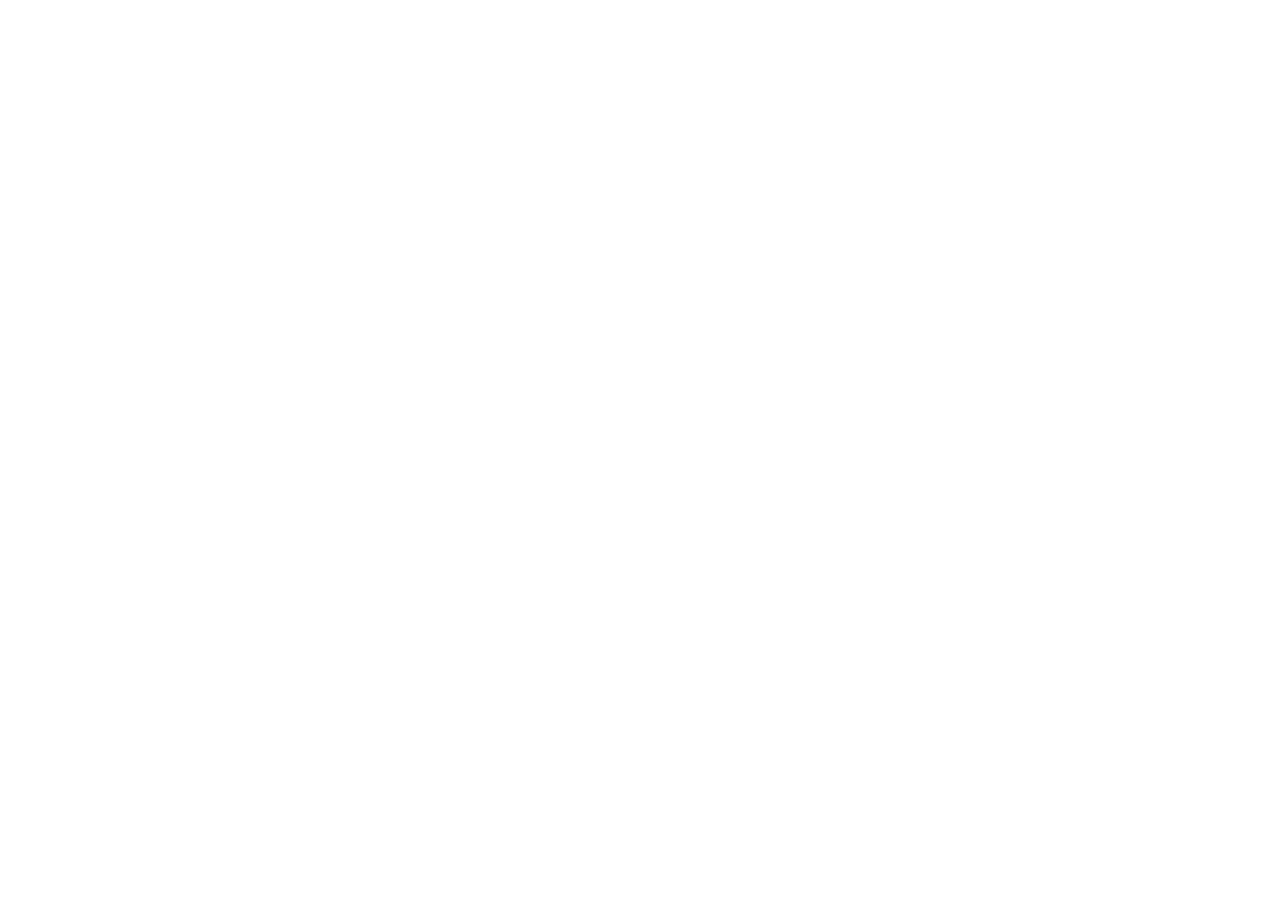
==== index.html @ 9abfbb7b "Initial commit of a mess" ====
<!DOCTYPE html>
<div id="container"></div>
<script src="js/d3.v7.js"></script>
<script src="js/tf.js"></script>
<script type="module">
const model = await tf.loadLayersModel('/model.json');
console.log("hello");
// weights are separate from layers -- need to call data() on weights to get a promise that will return data
//console.log(model.getWeights()[0].data());
// never mind, weights are on the layers -- 0 element is matrix, 1 is biases
//console.log(model.layers[1].getWeights()[0].data());
//apparently these are tensors just like in python. See more on how to work with tensors here: https://www.tensorflow.org/js/guide/tensors_operations


// Declare the chart dimensions and margins.
const width = 640;
const height = 400;
const marginTop = 20;
const marginRight = 20;
const marginBottom = 30;
const marginLeft = 40;

// Declare the x (horizontal position) scale.
const x = d3.scaleUtc()
    .domain([new Date("2023-01-01"), new Date("2024-01-01")])
    .range([marginLeft, width - marginRight]);

// Declare the y (vertical position) scale.
const y = d3.scaleLinear()
    .domain([0, 100])
    .range([height - marginBottom, marginTop]);

// Create the SVG container.
const svg = d3.create("svg")
    .attr("width", width)
    .attr("height", height);

// Add the x-axis.
svg.append("g")
    .attr("transform", `translate(0,${height - marginBottom})`)
    .call(d3.axisBottom(x));

// Add the y-axis.
svg.append("g")
    .attr("transform", `translate(${marginLeft},0)`)
    .call(d3.axisLeft(y));

// Append the SVG element.
container.append(svg.node());

</script>
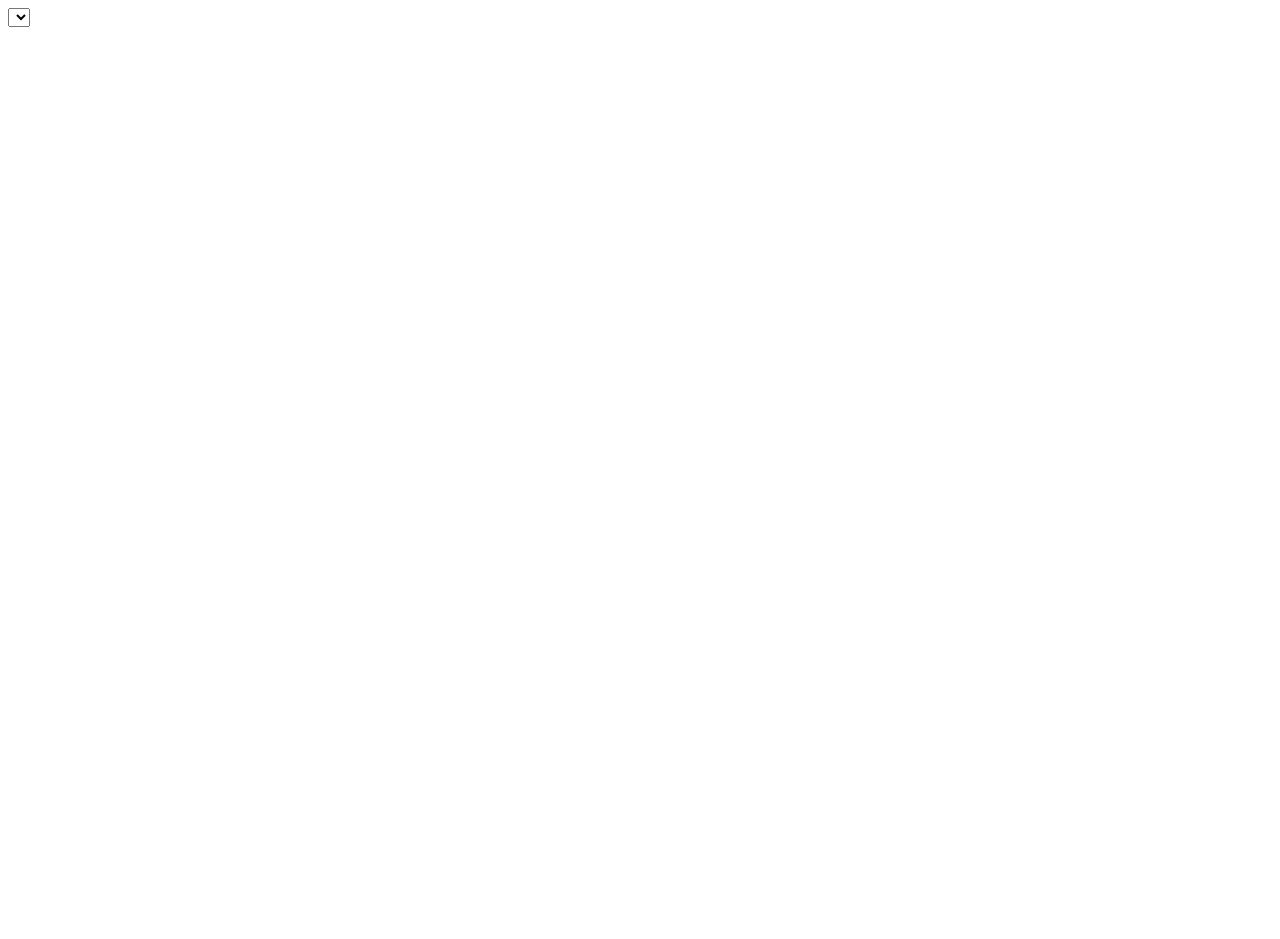
==== commit 9a9c4625: "Implemented basic matrix" ====
--- a/index.html
+++ b/index.html
@@ -1,51 +1,174 @@
 <!DOCTYPE html>
+<select id="layer-select"></select>
 <div id="container"></div>
 <script src="js/d3.v7.js"></script>
 <script src="js/tf.js"></script>
 <script type="module">
-const model = await tf.loadLayersModel('/model.json');
-console.log("hello");
-// weights are separate from layers -- need to call data() on weights to get a promise that will return data
-//console.log(model.getWeights()[0].data());
-// never mind, weights are on the layers -- 0 element is matrix, 1 is biases
-//console.log(model.layers[1].getWeights()[0].data());
-//apparently these are tensors just like in python. See more on how to work with tensors here: https://www.tensorflow.org/js/guide/tensors_operations
-
 
 // Declare the chart dimensions and margins.
-const width = 640;
-const height = 400;
-const marginTop = 20;
-const marginRight = 20;
-const marginBottom = 30;
-const marginLeft = 40;
+const width = 1280;
+const height = 900;
+const bbox = function(width, height, leftOffset, topOffset) {
+  return {
+    width, 
+    height, 
+    left: leftOffset, 
+    bottom: height+topOffset, 
+    right: leftOffset+width, 
+    top: topOffset
+  };
+}
 
-// Declare the x (horizontal position) scale.
-const x = d3.scaleUtc()
-    .domain([new Date("2023-01-01"), new Date("2024-01-01")])
-    .range([marginLeft, width - marginRight]);
+// sorts an array and returns set or indexes to sorted order
+const permutator = (A) => {
+  const p = [...A].map((x,i)=>[x,i]).sort((a,b)=>a[0]>b[0]).map(([x,i])=>i)
+  const p2 = [...p].map((x,i)=>[x,i]).sort((a,b)=>a[0]>b[0]).map(([x,i])=>i)
+  return (x) => p2[x]
+}
 
-// Declare the y (vertical position) scale.
-const y = d3.scaleLinear()
-    .domain([0, 100])
-    .range([height - marginBottom, marginTop]);
+const mbox = function(bbox, shape) {
+  const [gridHeight, gridWidth] = shape;
+  const box = {}
+  if (gridHeight/gridWidth > bbox.height/bbox.width) {
+    // tall matrix, use bbox height, adjust width
+      box.height = bbox.height;
+      box.width = box.height*gridWidth/gridHeight;
+      box.top = bbox.top;
+      box.left = bbox.left + (bbox.width - box.width)/2;
+  } else {
+    // fat matrix, use bbox width, adjust height
+      box.width = bbox.width;
+      box.height = box.width*gridHeight/gridWidth;
+      box.left = bbox.left;
+      box.top = bbox.top + (bbox.height - box.height)/2;
+  }
+  box.bottom = box.top + box.height;
+  box.right = box.left + box.width;
+
+  return box;
+}
 
 // Create the SVG container.
 const svg = d3.create("svg")
-    .attr("width", width)
-    .attr("height", height);
-
-// Add the x-axis.
-svg.append("g")
-    .attr("transform", `translate(0,${height - marginBottom})`)
-    .call(d3.axisBottom(x));
-
-// Add the y-axis.
-svg.append("g")
-    .attr("transform", `translate(${marginLeft},0)`)
-    .call(d3.axisLeft(y));
+  .attr("width", width)
+  .attr("height", height);
 
 // Append the SVG element.
 container.append(svg.node());
+//const color = d3.scaleSequential(d3.interpolatePiYG)
+const color = d3.scaleSequential(d3.interpolateInferno)
+const l2color = d3.scaleSequential(d3.interpolateBlues)
+const xAxis = svg.append("g")
+const yAxis = svg.append("g")
+
+function draw(data, shape) {
+
+  const [dataRows, dataCols] = shape;
+  const rowSums = Array(dataRows).fill(0);
+  const colSums = Array(dataCols).fill(0);
+  data.forEach((x,i) => {
+    const row = Math.trunc(i / dataCols);
+    const col = i % dataCols;
+    rowSums[row] += x*x;
+    colSums[col] += x*x;
+  });
+
+  const m = mbox(bbox(1000, 750, 50, 10), shape)
+  color.domain([d3.min(data),d3.max(data)]);
+
+  // Declare the x (horizontal position) scale.
+  const x = d3.scaleBand()
+    .domain([...Array(dataCols).keys()])
+    .range([m.left, m.right]);
+
+  // Declare the y (vertical position) scale.
+  const y = d3.scaleBand()
+    .domain([...Array(dataRows).keys()])
+    .range([m.top, m.bottom]);
+
+  // Add the x-axis.
+  //xAxis 
+  //  .attr("transform", `translate(0,${m.bottom})`)
+  //  .call(d3.axisBottom(x).tickSize(0))
+  //  .select(".domain").remove();
+
+  // Add the y-axis.
+  //yAxis
+  //  .attr("transform", `translate(${m.left},0)`)
+  //  .call(d3.axisLeft(y).tickSize(0))
+  //  .select(".domain").remove();
+
+const px = permutator(colSums);
+const py = permutator(rowSums);
+
+svg.selectAll(".m")
+  .data(data)
+  .join("rect")
+  .attr("class", "m")
+  .attr("x", (d, i)=>x(px(i % dataCols)))
+  .attr("y", (d, i)=>y(py(Math.trunc(i / dataCols))))
+  .attr("width", x.bandwidth())
+  .attr("height", y.bandwidth())
+  .attr("fill", (d)=>color(d));
+
+var l2 = rowSums.map(x=>Math.sqrt(x));
+l2color.domain([d3.min(l2),d3.max(l2)]);
+svg.selectAll(".r")
+  .data(l2)
+  .join("rect")
+  .attr("class", "r")
+  .attr("x", m.right + 2*x.bandwidth())
+  .attr("y", (d, i)=> y(py(i)))
+  .attr("width", x.bandwidth())
+  .attr("height", y.bandwidth())
+  .attr("fill", (d)=>l2color(d));
+
+l2 = colSums.map(x=>Math.sqrt(x));
+l2color.domain([d3.min(l2),d3.max(l2)]);
+svg.selectAll(".c")
+  .data(l2)
+  .join("rect")
+  .attr("class", "c")
+  .attr("y", m.bottom + 2*y.bandwidth())
+  .attr("x", (d, i)=> x(px(i)))
+  .attr("width", x.bandwidth())
+  .attr("height", y.bandwidth())
+  .attr("fill", (d)=>l2color(d));
+
+}
+
+const drawLayer = function(layer) {
+
+  const shape = layer.kernel.shape
+  tf.tidy(() => {
+    layer.getWeights()[0].data().then(data=>draw(data,shape));
+  });
+}
+tf.loadLayersModel('models/model.json').then(model => {
+
+  const layerCount = model.layers.length;
+  const lastLayer = layerCount-1
+
+  const layerList = [...Array(layerCount).keys()]
+  d3.select("#layer-select")
+      .selectAll('myOptions')
+     	.data(layerList)
+      .enter()
+    	.append('option')
+      .text(function (d) { return d; }) // text showed in the menu
+      .attr("value", function (d) { return d; }) // corresponding value returned by the button
+
+  d3.select("#layer-select").on("change", function(d) {
+    // recover the option that has been chosen
+    var selectedLayer = d3.select(this).property("value")
+    // run the updateChart function with this selected option
+    drawLayer(model.layers[selectedLayer])
+  })
+  
+  drawLayer(model.layers[lastLayer])
+
+
+});
+
 
 </script>
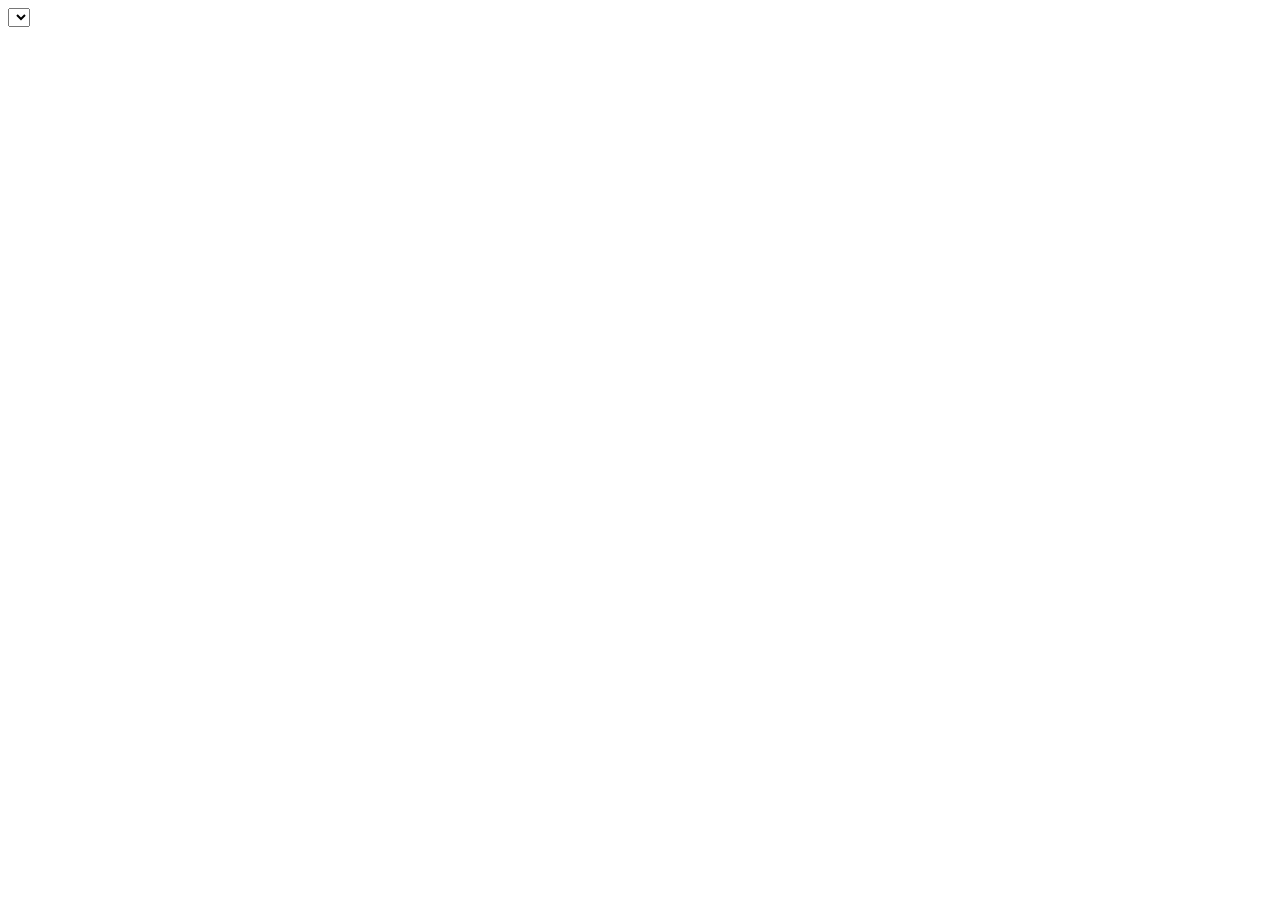
==== commit ffd0a15e: "Add row and column sort buttons to tooltip" ====
--- a/index.html
+++ b/index.html
@@ -1,174 +1,6 @@
 <!DOCTYPE html>
 <select id="layer-select"></select>
-<div id="container"></div>
+<div id="container" style="position: relative"></div>
 <script src="js/d3.v7.js"></script>
 <script src="js/tf.js"></script>
-<script type="module">
-
-// Declare the chart dimensions and margins.
-const width = 1280;
-const height = 900;
-const bbox = function(width, height, leftOffset, topOffset) {
-  return {
-    width, 
-    height, 
-    left: leftOffset, 
-    bottom: height+topOffset, 
-    right: leftOffset+width, 
-    top: topOffset
-  };
-}
-
-// sorts an array and returns set or indexes to sorted order
-const permutator = (A) => {
-  const p = [...A].map((x,i)=>[x,i]).sort((a,b)=>a[0]>b[0]).map(([x,i])=>i)
-  const p2 = [...p].map((x,i)=>[x,i]).sort((a,b)=>a[0]>b[0]).map(([x,i])=>i)
-  return (x) => p2[x]
-}
-
-const mbox = function(bbox, shape) {
-  const [gridHeight, gridWidth] = shape;
-  const box = {}
-  if (gridHeight/gridWidth > bbox.height/bbox.width) {
-    // tall matrix, use bbox height, adjust width
-      box.height = bbox.height;
-      box.width = box.height*gridWidth/gridHeight;
-      box.top = bbox.top;
-      box.left = bbox.left + (bbox.width - box.width)/2;
-  } else {
-    // fat matrix, use bbox width, adjust height
-      box.width = bbox.width;
-      box.height = box.width*gridHeight/gridWidth;
-      box.left = bbox.left;
-      box.top = bbox.top + (bbox.height - box.height)/2;
-  }
-  box.bottom = box.top + box.height;
-  box.right = box.left + box.width;
-
-  return box;
-}
-
-// Create the SVG container.
-const svg = d3.create("svg")
-  .attr("width", width)
-  .attr("height", height);
-
-// Append the SVG element.
-container.append(svg.node());
-//const color = d3.scaleSequential(d3.interpolatePiYG)
-const color = d3.scaleSequential(d3.interpolateInferno)
-const l2color = d3.scaleSequential(d3.interpolateBlues)
-const xAxis = svg.append("g")
-const yAxis = svg.append("g")
-
-function draw(data, shape) {
-
-  const [dataRows, dataCols] = shape;
-  const rowSums = Array(dataRows).fill(0);
-  const colSums = Array(dataCols).fill(0);
-  data.forEach((x,i) => {
-    const row = Math.trunc(i / dataCols);
-    const col = i % dataCols;
-    rowSums[row] += x*x;
-    colSums[col] += x*x;
-  });
-
-  const m = mbox(bbox(1000, 750, 50, 10), shape)
-  color.domain([d3.min(data),d3.max(data)]);
-
-  // Declare the x (horizontal position) scale.
-  const x = d3.scaleBand()
-    .domain([...Array(dataCols).keys()])
-    .range([m.left, m.right]);
-
-  // Declare the y (vertical position) scale.
-  const y = d3.scaleBand()
-    .domain([...Array(dataRows).keys()])
-    .range([m.top, m.bottom]);
-
-  // Add the x-axis.
-  //xAxis 
-  //  .attr("transform", `translate(0,${m.bottom})`)
-  //  .call(d3.axisBottom(x).tickSize(0))
-  //  .select(".domain").remove();
-
-  // Add the y-axis.
-  //yAxis
-  //  .attr("transform", `translate(${m.left},0)`)
-  //  .call(d3.axisLeft(y).tickSize(0))
-  //  .select(".domain").remove();
-
-const px = permutator(colSums);
-const py = permutator(rowSums);
-
-svg.selectAll(".m")
-  .data(data)
-  .join("rect")
-  .attr("class", "m")
-  .attr("x", (d, i)=>x(px(i % dataCols)))
-  .attr("y", (d, i)=>y(py(Math.trunc(i / dataCols))))
-  .attr("width", x.bandwidth())
-  .attr("height", y.bandwidth())
-  .attr("fill", (d)=>color(d));
-
-var l2 = rowSums.map(x=>Math.sqrt(x));
-l2color.domain([d3.min(l2),d3.max(l2)]);
-svg.selectAll(".r")
-  .data(l2)
-  .join("rect")
-  .attr("class", "r")
-  .attr("x", m.right + 2*x.bandwidth())
-  .attr("y", (d, i)=> y(py(i)))
-  .attr("width", x.bandwidth())
-  .attr("height", y.bandwidth())
-  .attr("fill", (d)=>l2color(d));
-
-l2 = colSums.map(x=>Math.sqrt(x));
-l2color.domain([d3.min(l2),d3.max(l2)]);
-svg.selectAll(".c")
-  .data(l2)
-  .join("rect")
-  .attr("class", "c")
-  .attr("y", m.bottom + 2*y.bandwidth())
-  .attr("x", (d, i)=> x(px(i)))
-  .attr("width", x.bandwidth())
-  .attr("height", y.bandwidth())
-  .attr("fill", (d)=>l2color(d));
-
-}
-
-const drawLayer = function(layer) {
-
-  const shape = layer.kernel.shape
-  tf.tidy(() => {
-    layer.getWeights()[0].data().then(data=>draw(data,shape));
-  });
-}
-tf.loadLayersModel('models/model.json').then(model => {
-
-  const layerCount = model.layers.length;
-  const lastLayer = layerCount-1
-
-  const layerList = [...Array(layerCount).keys()]
-  d3.select("#layer-select")
-      .selectAll('myOptions')
-     	.data(layerList)
-      .enter()
-    	.append('option')
-      .text(function (d) { return d; }) // text showed in the menu
-      .attr("value", function (d) { return d; }) // corresponding value returned by the button
-
-  d3.select("#layer-select").on("change", function(d) {
-    // recover the option that has been chosen
-    var selectedLayer = d3.select(this).property("value")
-    // run the updateChart function with this selected option
-    drawLayer(model.layers[selectedLayer])
-  })
-  
-  drawLayer(model.layers[lastLayer])
-
-
-});
-
-
-</script>
+<script type="module" src="js/main.js"></script>
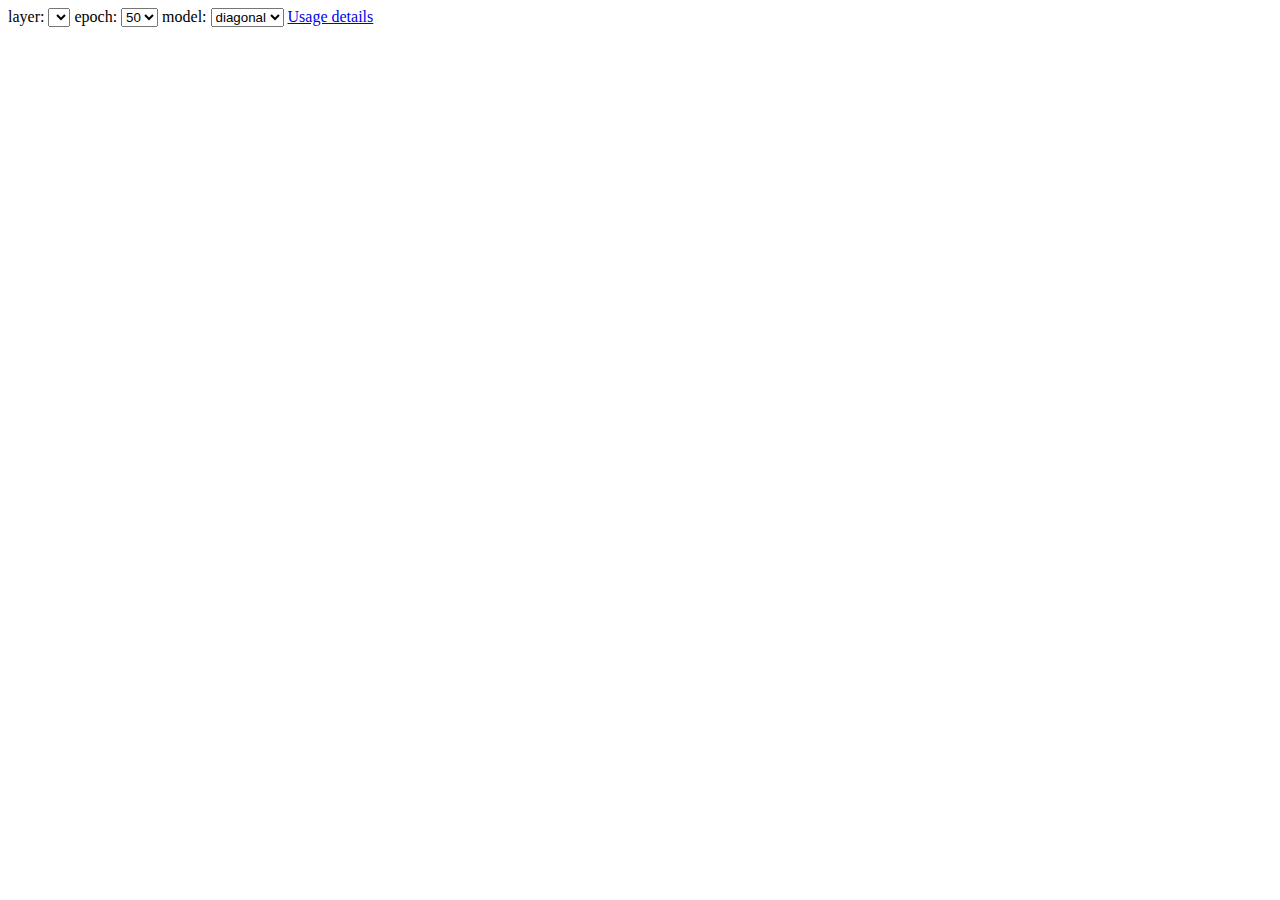
==== commit 77561e07: "Add python code to generate random and diagonal outputs" ====
--- a/index.html
+++ b/index.html
@@ -1,5 +1,11 @@
 <!DOCTYPE html>
+<label for="layer-select">layer:</label>
 <select id="layer-select"></select>
+<label for="epoch-select">epoch:</label>
+<select id="epoch-select"></select>
+<label for="model-select">model:</label>
+<select id="model-select"></select>
+<a href="about.html">Usage details</a>
 <div id="container" style="position: relative"></div>
 <script src="js/d3.v7.js"></script>
 <script src="js/tf.js"></script>
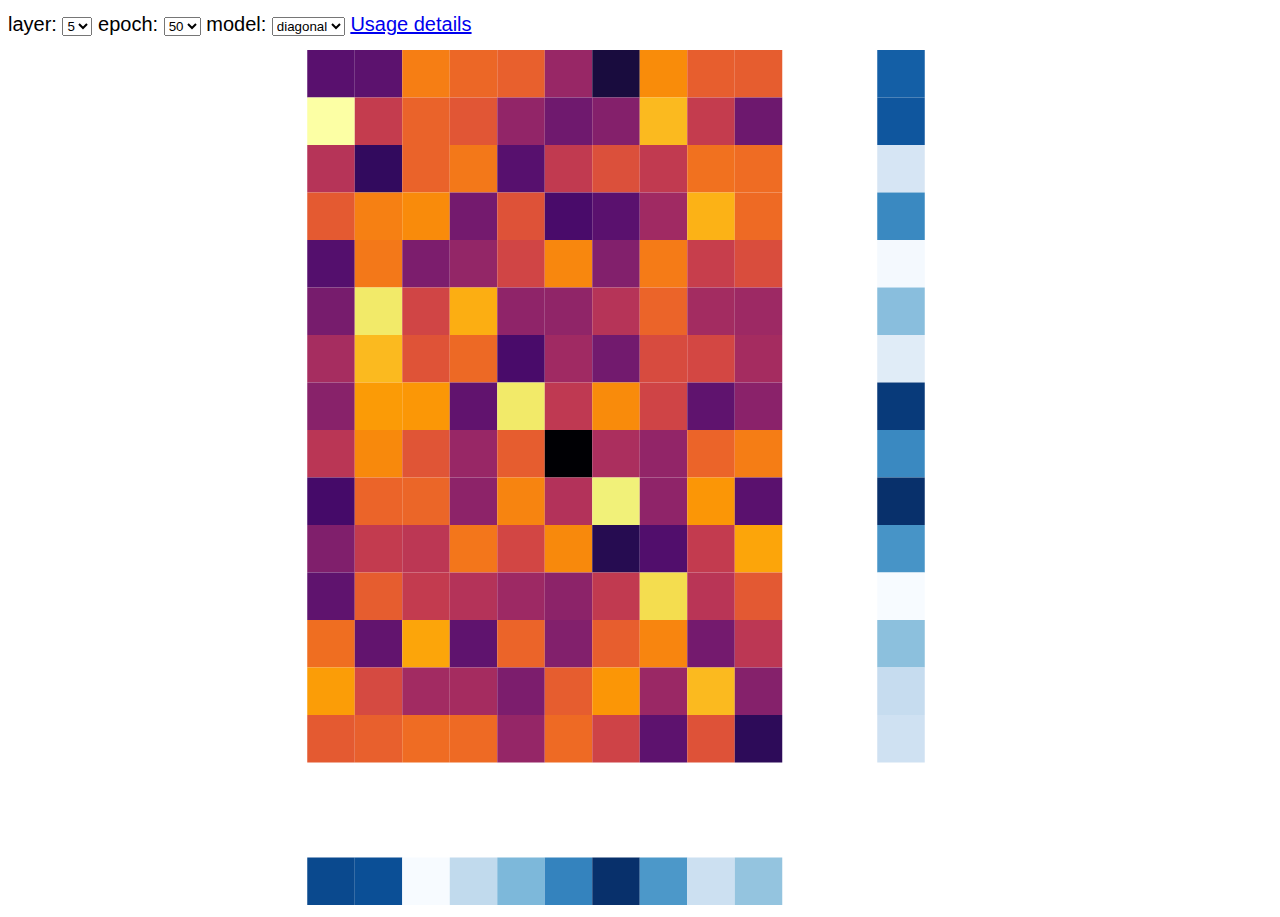
==== commit 9ebb4c97: "Fix portrait mode, make prettier" ====
--- a/index.html
+++ b/index.html
@@ -1,4 +1,9 @@
 <!DOCTYPE html>
+<head>
+<link rel="stylesheet" href="css/explorer.css" />
+</head>
+<body>
+<div id="controls">
 <label for="layer-select">layer:</label>
 <select id="layer-select"></select>
 <label for="epoch-select">epoch:</label>
@@ -6,7 +11,9 @@
 <label for="model-select">model:</label>
 <select id="model-select"></select>
 <a href="about.html">Usage details</a>
+</div>
 <div id="container" style="position: relative"></div>
 <script src="js/d3.v7.js"></script>
 <script src="js/tf.js"></script>
 <script type="module" src="js/main.js"></script>
+</body>
--- a/css/explorer.css
+++ b/css/explorer.css
@@ -0,0 +1,8 @@
+#controls, .tooltip {
+  font-family: Helvetica, arial, sans-serif;
+  font-size: 20px;
+  line-height: 1.6;
+  padding-bottom: 10px;
+  }
+
+
